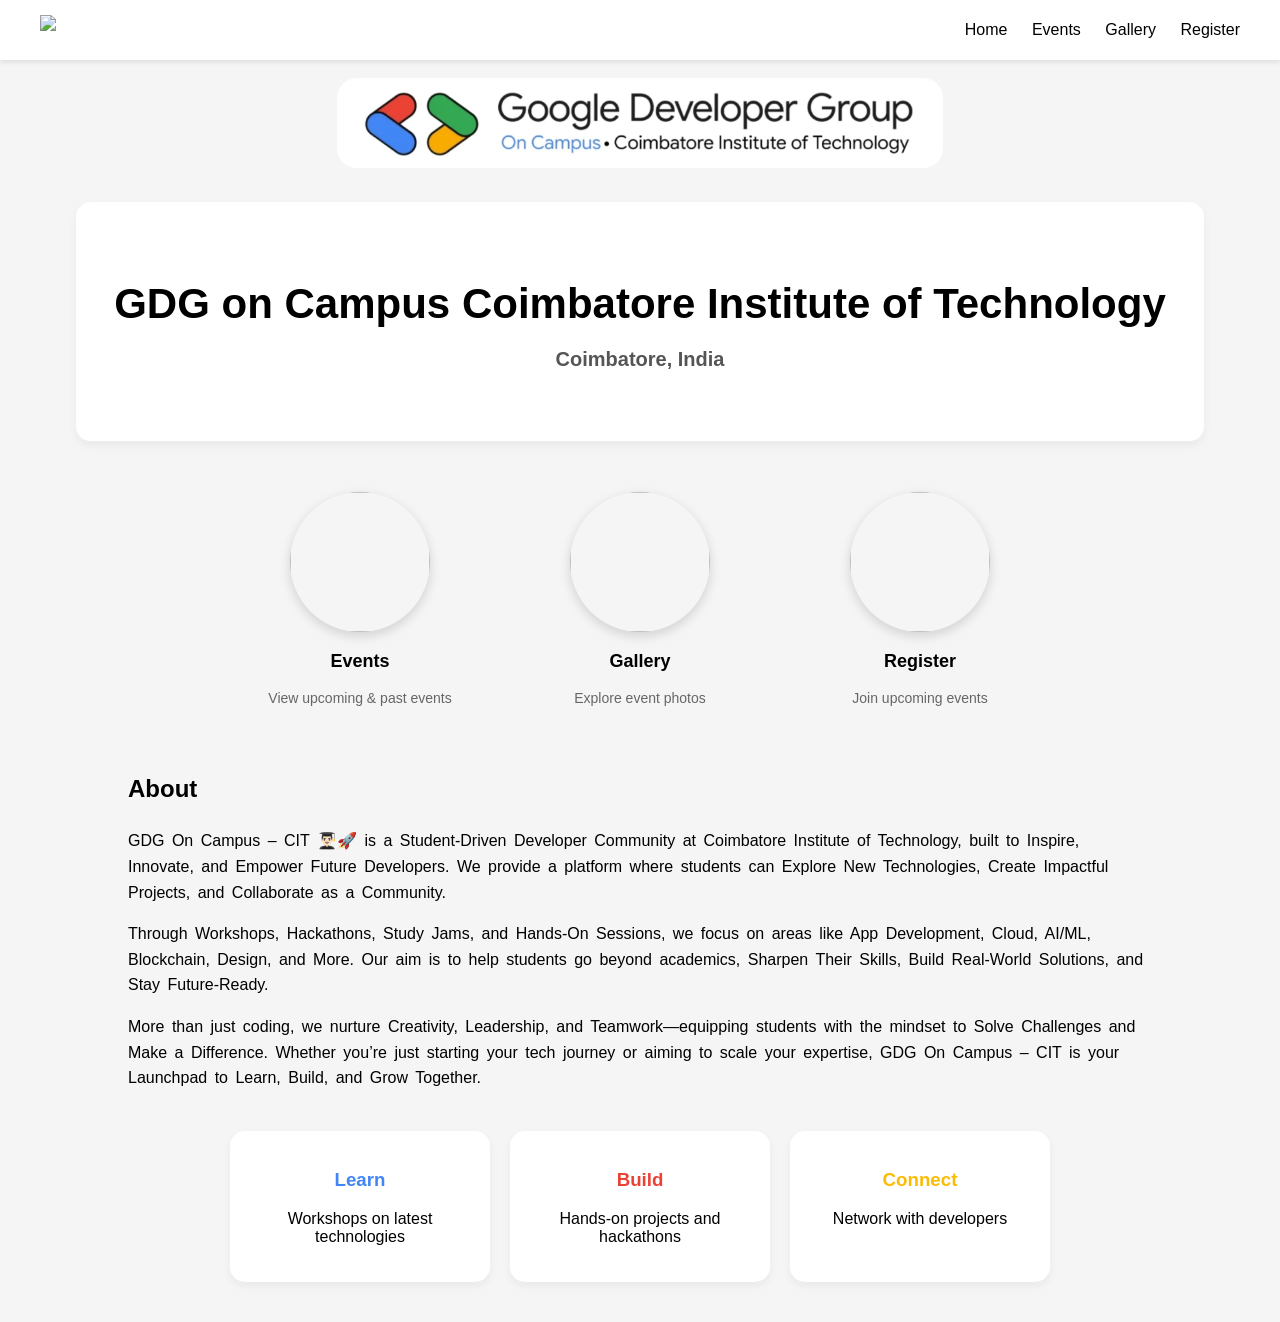
==== index.html @ 742a0129 "Add files via upload" ====
<!DOCTYPE html>
<html>
<head>
  <title>GDG On Campus CIT</title>
  <link rel="stylesheet" href="style.css">
  <link rel="icon" href="https://gdgmgm.vercel.app/logo.png">
</head>

<body>

<!-- NAVBAR -->
<div class="navbar">
  <img src="https://miro.medium.com/v2/resize:fit:1200/1*4YZ4tOc5oRs_Ksx-R_WFMw.png" height="30px">

  <div class="nav-links">
    <a href="index.html">Home</a>
    <a href="events.html">Events</a>
    <a href="gallery.html">Gallery</a>
    <a href="register.html">Register</a>
  </div>
</div>

<!-- HEADER -->
 <br>
 <center>
    <img src="image/gdg2.png" style="height: 90px; border-radius:20px;">
 </center>
<div class="header">
  <h1 id="he1">GDG on Campus Coimbatore Institute of Technology</h1>
  <p id="p1">Coimbatore, India</p>


</div>

<!-- SUBMENU SECTION -->
<div class="submenu">

  <a href="events.html" class="submenu-card">
    <img src="https://media.licdn.com/dms/image/v2/C4D12AQF1MDORJSI0zg/article-cover_image-shrink_600_2000/article-cover_image-shrink_600_2000/0/1573551014437?e=2147483647&v=beta&t=vu-0sBXzFVMQXgzaPoH-rDPoKZrakjqyfhxjhQLBL5M">
    <h3>Events</h3>
    <p>View upcoming & past events</p>
  </a>

  <a href="gallery.html" class="submenu-card">
    <img src="https://cdn.iconscout.com/icon/free/png-256/free-apple-photos-icon-svg-download-png-493155.png?f=webp">
    <h3>Gallery</h3>
    <p>Explore event photos</p>
  </a>

  <a href="register.html" class="submenu-card">
    <img src="https://cdn-icons-png.flaticon.com/512/2397/2397697.png">
    <h3>Register</h3>
    <p>Join upcoming events</p>
  </a>

</div>

<!-- ABOUT -->
<div class="section">
  <h2>About</h2>

  <p>
   GDG On Campus – CIT 👨🏻‍🎓🚀 is a Student-Driven Developer Community at Coimbatore Institute of Technology, built to Inspire, Innovate, and Empower Future Developers.
   We provide a platform where students can Explore New Technologies, Create Impactful Projects, and Collaborate as a Community.</p>

<p>Through Workshops, Hackathons, Study Jams, and Hands-On Sessions, we focus on areas like App Development, Cloud, AI/ML, Blockchain, Design, and More. Our aim is to help students go beyond academics, Sharpen Their Skills, Build Real-World Solutions, and Stay Future-Ready.</p>

<p>More than just coding, we nurture Creativity, Leadership, and Teamwork—equipping students with the mindset to Solve Challenges and Make a Difference. Whether you’re just starting your tech journey or aiming to scale your expertise, GDG On Campus – CIT is your Launchpad to Learn, Build, and Grow Together.</p>
  
</div>

<!-- FEATURES -->
<div class="cards">

  <div class="card">
    <h3 style="color:#4285F4;">Learn</h3>
    <p>Workshops on latest technologies</p>
  </div>

  <div class="card">
    <h3 style="color:#EA4335;">Build</h3>
    <p>Hands-on projects and hackathons</p>
  </div>

  <div class="card">
    <h3 style="color:#FBBC05;">Connect</h3>
    <p>Network with developers</p>
  </div>

</div>

</body>
</html>
---- style.css ----
body {
  margin: 0;
  font-family: Arial, sans-serif;
  background: #f5f5f5;
}

/* NAVBAR */
.navbar {
  display: flex;
  justify-content: space-between;
  align-items: center;
  padding: 15px 40px;
  background: white;
  box-shadow: 0 2px 5px rgba(0,0,0,0.1);
}

.logo {
  font-weight: bold;
  font-size: 20px;
  color: #4285F4;
}

.nav-links a {
  margin-left: 20px;
  text-decoration: none;
  color: black;
  font-weight: 500;
}

.nav-links a:hover {
  color: #4285F4;
}

/* HEADER */
.header {
  text-align: center;
  padding: 50px 20px;
  background: white;
  border-radius: 15px;
  width: 85%;
  margin: 30px auto;
  box-shadow: 0 4px 10px rgba(0,0,0,0.05);
  border-bottom: 1px solid #eee;
}

#he1 {
  font-size: 42px;
  margin-bottom: 10px;
}

#p1 {
  font-size: 20px;
  font-weight: bold;
  color: #555;
}

/* SUBMENU SECTION */
.submenu {
  display: flex;
  justify-content: center;
  gap: 60px;
  margin: 50px 0;
  flex-wrap: wrap;
}

/* SUBMENU CARD */
.submenu-card {
  text-decoration: none;
  color: black;
  text-align: center;
  width: 220px;
  transition: 0.3s;
}

/* IMAGE */
.submenu-card img {
  width: 140px;
  height: 140px;
  border-radius: 50%;
  object-fit: cover;
  box-shadow: 0 4px 12px rgba(0,0,0,0.15);
}

/* TEXT */
.submenu-card h3 {
  margin-top: 15px;
  font-size: 18px;
}

.submenu-card p {
  font-size: 14px;
  color: #666;
}

/* HOVER EFFECT */
.submenu-card:hover {
  transform: translateY(-5px);
}

/* ABOUT SECTION */
.section {
  width: 80%;
  margin: 40px auto;
  font-family: Arial, Helvetica, sans-serif;
  word-spacing: 3px;
  line-height: 1.6;
}

/* FEATURES */
.cards {
  display: flex;
  justify-content: center;
  flex-wrap: wrap;
  gap: 20px;
  margin: 40px 0;
}

.card {
  background: white;
  padding: 20px;
  width: 220px;
  text-align: center;
  border-radius: 15px;
  box-shadow: 0 4px 10px rgba(0,0,0,0.05);
  transition: 0.3s;
}

/* CARD HOVER */
.card:hover {
  transform: translateY(-5px);
}

/* EVENTS PAGE */
.events-container {
  width: 80%;
  margin: 40px auto;
}

/* DESCRIPTION */
.desc {
  color: #555;
  margin-bottom: 20px;
}

/* SEARCH BAR */
.search-bar input {
  width: 100%;
  padding: 10px;
  margin: 20px 0;
}

/* EVENT CARD */
.event-card {
  display: flex;
  background: white;
  padding: 20px;
  margin-bottom: 20px;
  border-radius: 10px;
  box-shadow: 0 4px 10px rgba(0,0,0,0.05);
}

/* IMAGE */
.event-card img {
  width: 100px;
  height: 100px;
  border-radius: 50%;
  object-fit: cover;
}

/* DETAILS */
.event-details {
  margin-left: 20px;
}

.date {
  font-size: 12px;
  color: #777;
}

/* BUTTON */
.event-details button {
  margin-top: 10px;
  padding: 8px 15px;
  background: #4285F4;
  color: white;
  border: none;
  cursor: pointer;
}

/* PAST EVENTS GRID */
.past-grid {
  display: grid;
  grid-template-columns: repeat(4, 1fr);
  gap: 30px;
  margin-top: 30px;
}

/* CARD */
.past-card {
  text-align: center;
}

/* IMAGE */
.past-card img {
  width: 140px;
  height: 140px;
  border-radius: 50%;
  object-fit: cover;
}

/* TEXT */
.past-card p {
  font-size: 12px;
  color: #777;
}

.past-card h4 {
  font-size: 14px;
}

/* MODAL BACKGROUND */
.modal {
  display: none;
  position: fixed;
  top: 0;
  left: 0;
  width: 100%;
  height: 100%;
  background: rgba(0,0,0,0.5);
  justify-content: center;
  align-items: center;
}

/* MODAL BOX */
.modal-content {
  background: white;
  padding: 30px;
  border-radius: 10px;
  width: 300px;
  text-align: center;
}

/* CLOSE BUTTON */
.close {
  float: right;
  cursor: pointer;
}

/* REGISTER BUTTON */
#register-btn {
  margin-top: 15px;
  padding: 10px;
  background: #4285F4;
  color: white;
  border: none;
  display: none;
}

/* MODAL BACKGROUND */
.modal {
  display: none;
  position: fixed;
  top: 0;
  left: 0;
  width: 100%;
  height: 100%;
  background: rgba(0,0,0,0.6);
  justify-content: center;
  align-items: center;
  overflow: auto;
}

/* MAIN BOX */
.modal-box {
  background: white;
  width: 70%;
  max-width: 900px;
  padding: 30px;
  border-radius: 10px;
  position: relative;
}

/* CLOSE */
.close {
  position: absolute;
  right: 20px;
  top: 20px;
  cursor: pointer;
  font-size: 20px;
}

/* TITLE */
.modal-box h1 {
  font-size: 28px;
}

/* LOCATION */
.location {
  color: #555;
  margin: 10px 0;
}

/* DATE BAR */
.date-bar {
  background: #eee;
  padding: 10px;
  margin: 20px 0;
  font-weight: bold;
}

/* TAGS */
.tags {
  margin: 10px 0;
}

.tags span {
  display: inline-block;
  border: 1px solid #ccc;
  padding: 5px 10px;
  margin: 5px;
  border-radius: 20px;
  font-size: 12px;
}

/* DESCRIPTION */
.modal-desc {
  margin-top: 20px;
  line-height: 1.6;
}

/* BUTTON */
#register-btn {
  margin-top: 20px;
  padding: 10px 20px;
  background: #4285F4;
  color: white;
  border: none;
  display: none;
}

/* GALLERY */

.gallery-container {
  padding: 30px;
}

.gallery-container h1 {
  margin-bottom: 20px;
}

.gallery-grid {
  display: grid;
  grid-template-columns: repeat(auto-fit, minmax(220px, 1fr));
  gap: 20px;
}

.gallery-card {
  cursor: pointer;
  text-align: center;
  transition: transform 0.3s ease;
}

.gallery-card img {
  width: 100%;
  border-radius: 12px;
  transition: transform 0.3s ease, box-shadow 0.3s ease;
}

/* 🔥 HOVER EFFECT */
.gallery-card:hover img {
  transform: scale(1.07);
  box-shadow: 0 10px 25px rgba(0,0,0,0.3);
}

.gallery-card p {
  margin-top: 10px;
  font-weight: bold;
}

/* MODAL */

.img-modal {
  display: none;
  position: fixed;
  top: 0;
  left: 0;
  width: 100%;
  height: 100%;
  background: rgba(0,0,0,0.85);
  justify-content: center;
  align-items: center;
  flex-direction: column;
  z-index: 1000;
}

.img-modal img {
  max-width: 85%;
  max-height: 70%;
  border-radius: 12px;
}

.img-modal p {
  color: white;
  margin-top: 15px;
  font-size: 18px;
  text-align: center;
}

.img-modal .close {
  position: absolute;
  top: 20px;
  right: 30px;
  color: white;
  font-size: 28px;
  cursor: pointer;
}

#he2{

  text-align: center;
  padding:20px;
  background: white;
  border-radius: 15px;
  margin: 30px auto;
  box-shadow: 0 4px 10px rgba(0,0,0,0.05);
  border-bottom: 1px solid #eee;

}

/* REGISTER PAGE */

.register-container {
  max-width: 500px;
  margin: 60px auto;
  background: #A1CAFF;
  padding: 30px;
  border-radius: 15px;
  box-shadow: 0 10px 25px rgba(0,0,0,0.4);
}

.register-container h1 {
  text-align: center;
  margin-bottom: 25px;
}

.register-form input,
.register-form select {
  width: 100%;
  padding: 12px;
  margin-bottom: 15px;
  border: none;
  border-radius: 8px;
  outline: none;
  background: #A1CAFF;
  color: white;
  font-size: 14px;
}

.register-form button {
  width: 100%;
  padding: 12px;
  border: none;
  border-radius: 8px;
  background: #4285F4;
  color: white;
  font-size: 16px;
  cursor: pointer;
  transition: 0.3s;
}

.register-form button:hover {
  background: #3367d6;
}

.success-msg {
  text-align: center;
  color: #00ff9c;
  margin-top: 15px;
  display: none;
}

/* REGISTER PAGE */

.register-container {
  max-width: 500px;
  margin: 60px auto;
  background: #A1CAFF;
  padding: 30px;
  border-radius: 15px;
  box-shadow: 0 10px 25px rgba(0,0,0,0.4);
}

.register-container h1 {
  text-align: center;
  margin-bottom: 25px;
}

.register-form input,
.register-form select {
  width: 100%;
  padding: 12px;
  margin-bottom: 15px;
  border: none;
  border-radius: 8px;
  outline: none;
  background: #A1CAFF;
  color: white;
  font-size: 14px;
}

.register-form button {
  width: 100%;
  padding: 12px;
  border: none;
  border-radius: 8px;
  background: #4285F4;
  color: white;
  font-size: 16px;
  cursor: pointer;
  transition: 0.3s;
}

.register-form button:hover {
  background: #3367d6;
}

.success-msg {
  text-align: center;
  color: #0e1235;
  margin-top: 15px;
  display: none;
}

#he3{
    text-align: center;
  padding:20px;
  background: white;
  border-radius: 15px;
  margin: 30px auto;
  box-shadow: 0 4px 10px rgba(0,0,0,0.05);
  border-bottom: 1px solid #eee;

}
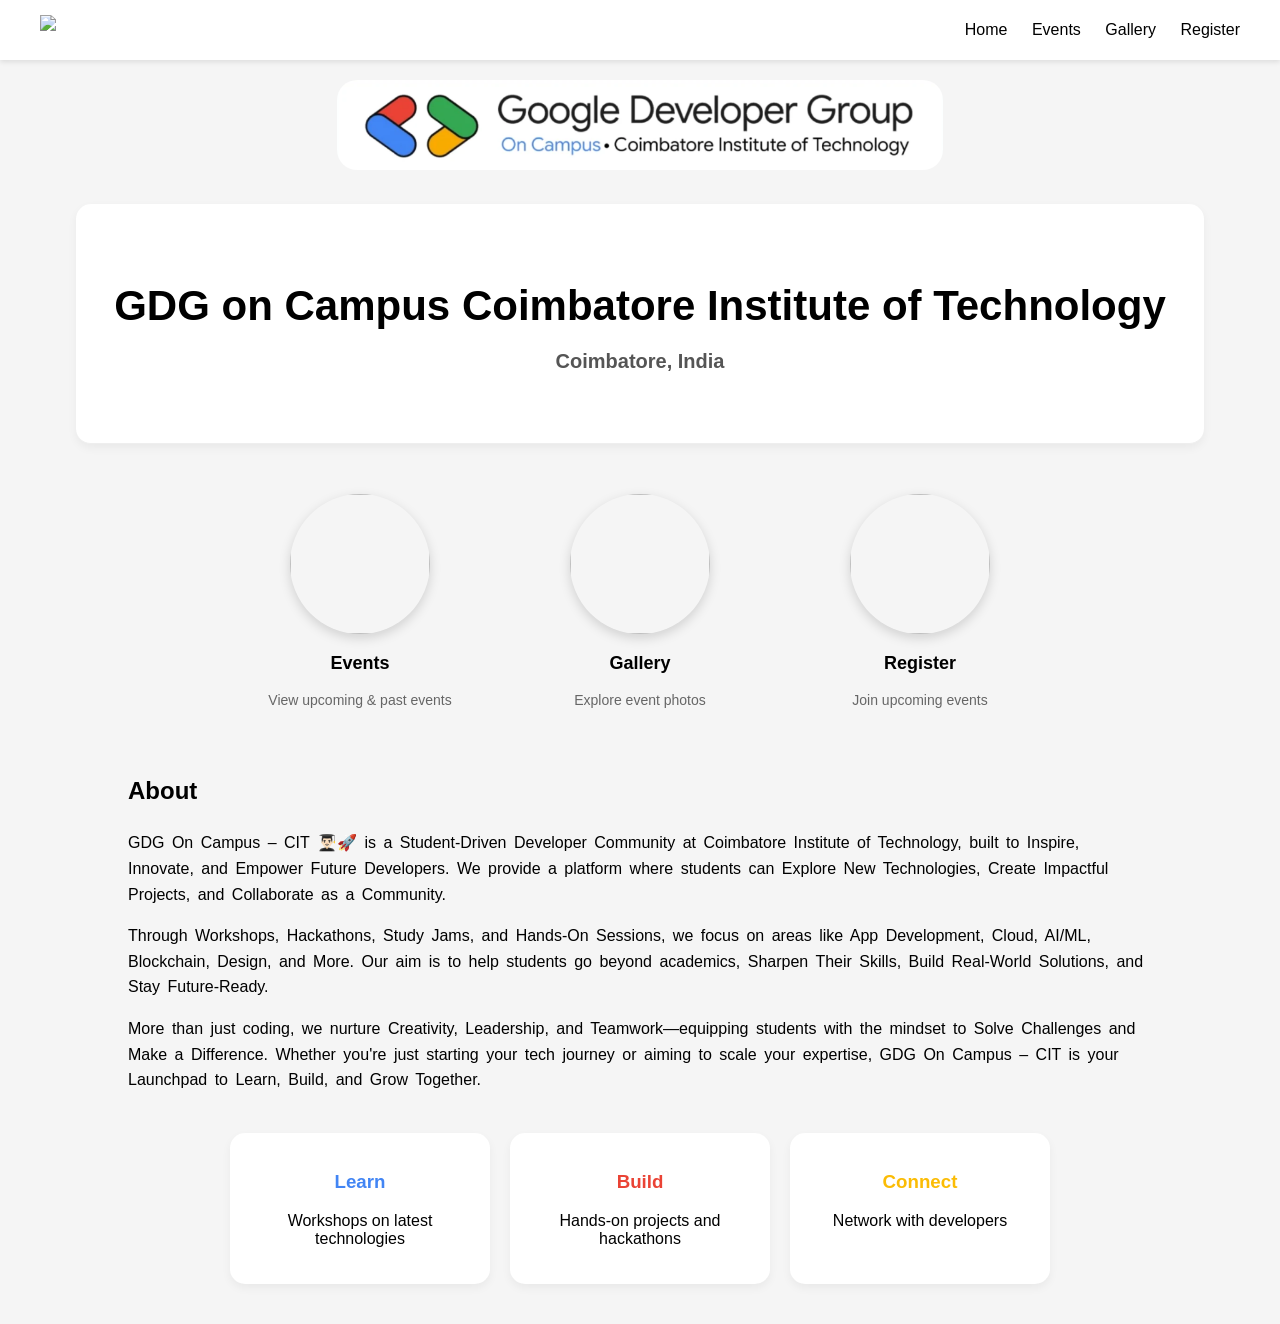
==== commit b59f527d: "Add files via upload" ====
--- a/index.html
+++ b/index.html
@@ -1,93 +1,80 @@
-<!DOCTYPE html>
-<html>
-<head>
-  <title>GDG On Campus CIT</title>
-  <link rel="stylesheet" href="style.css">
-  <link rel="icon" href="https://gdgmgm.vercel.app/logo.png">
-</head>
-
-<body>
-
-<!-- NAVBAR -->
-<div class="navbar">
-  <img src="https://miro.medium.com/v2/resize:fit:1200/1*4YZ4tOc5oRs_Ksx-R_WFMw.png" height="30px">
-
-  <div class="nav-links">
-    <a href="index.html">Home</a>
-    <a href="events.html">Events</a>
-    <a href="gallery.html">Gallery</a>
-    <a href="register.html">Register</a>
-  </div>
-</div>
-
-<!-- HEADER -->
- <br>
- <center>
-    <img src="image/gdg2.png" style="height: 90px; border-radius:20px;">
- </center>
-<div class="header">
-  <h1 id="he1">GDG on Campus Coimbatore Institute of Technology</h1>
-  <p id="p1">Coimbatore, India</p>
-
-
-</div>
-
-<!-- SUBMENU SECTION -->
-<div class="submenu">
-
-  <a href="events.html" class="submenu-card">
-    <img src="https://media.licdn.com/dms/image/v2/C4D12AQF1MDORJSI0zg/article-cover_image-shrink_600_2000/article-cover_image-shrink_600_2000/0/1573551014437?e=2147483647&v=beta&t=vu-0sBXzFVMQXgzaPoH-rDPoKZrakjqyfhxjhQLBL5M">
-    <h3>Events</h3>
-    <p>View upcoming & past events</p>
-  </a>
-
-  <a href="gallery.html" class="submenu-card">
-    <img src="https://cdn.iconscout.com/icon/free/png-256/free-apple-photos-icon-svg-download-png-493155.png?f=webp">
-    <h3>Gallery</h3>
-    <p>Explore event photos</p>
-  </a>
-
-  <a href="register.html" class="submenu-card">
-    <img src="https://cdn-icons-png.flaticon.com/512/2397/2397697.png">
-    <h3>Register</h3>
-    <p>Join upcoming events</p>
-  </a>
-
-</div>
-
-<!-- ABOUT -->
-<div class="section">
-  <h2>About</h2>
-
-  <p>
-   GDG On Campus – CIT 👨🏻‍🎓🚀 is a Student-Driven Developer Community at Coimbatore Institute of Technology, built to Inspire, Innovate, and Empower Future Developers.
-   We provide a platform where students can Explore New Technologies, Create Impactful Projects, and Collaborate as a Community.</p>
-
-<p>Through Workshops, Hackathons, Study Jams, and Hands-On Sessions, we focus on areas like App Development, Cloud, AI/ML, Blockchain, Design, and More. Our aim is to help students go beyond academics, Sharpen Their Skills, Build Real-World Solutions, and Stay Future-Ready.</p>
-
-<p>More than just coding, we nurture Creativity, Leadership, and Teamwork—equipping students with the mindset to Solve Challenges and Make a Difference. Whether you’re just starting your tech journey or aiming to scale your expertise, GDG On Campus – CIT is your Launchpad to Learn, Build, and Grow Together.</p>
-  
-</div>
-
-<!-- FEATURES -->
-<div class="cards">
-
-  <div class="card">
-    <h3 style="color:#4285F4;">Learn</h3>
-    <p>Workshops on latest technologies</p>
-  </div>
-
-  <div class="card">
-    <h3 style="color:#EA4335;">Build</h3>
-    <p>Hands-on projects and hackathons</p>
-  </div>
-
-  <div class="card">
-    <h3 style="color:#FBBC05;">Connect</h3>
-    <p>Network with developers</p>
-  </div>
-
-</div>
-
-</body>
-</html>+<!DOCTYPE html>
+<html>
+<head>
+  <title>GDG On Campus CIT</title>
+  <link rel="stylesheet" href="style.css">
+  <meta name="viewport" content="width=device-width, initial-scale=1.0">
+  <link rel="icon" href="https://gdgmgm.vercel.app/logo.png">
+</head>
+
+<body>
+
+<div class="navbar">
+  <img src="https://miro.medium.com/v2/resize:fit:1200/1*4YZ4tOc5oRs_Ksx-R_WFMw.png" height="30px">
+  <div class="nav-links">
+    <a href="index.html">Home</a>
+    <a href="events.html">Events</a>
+    <a href="gallery.html">Gallery</a>
+    <a href="register.html">Register</a>
+  </div>
+</div>
+
+<div style="text-align:center; margin-top:20px;">
+  <img src="image/gdg2.png" style="height: 90px; border-radius:20px;">
+</div>
+
+<div class="header">
+  <h1 id="he1">GDG on Campus Coimbatore Institute of Technology</h1>
+  <p id="p1">Coimbatore, India</p>
+</div>
+
+<div class="submenu">
+
+  <a href="events.html" class="submenu-card">
+    <img src="https://media.licdn.com/dms/image/v2/C4D12AQF1MDORJSI0zg/article-cover_image-shrink_600_2000/article-cover_image-shrink_600_2000/0/1573551014437?e=2147483647&v=beta&t=vu-0sBXzFVMQXgzaPoH-rDPoKZrakjqyfhxjhQLBL5M">
+    <h3>Events</h3>
+    <p>View upcoming & past events</p>
+  </a>
+
+  <a href="gallery.html" class="submenu-card">
+    <img src="https://cdn.iconscout.com/icon/free/png-256/free-apple-photos-icon-svg-download-png-493155.png?f=webp">
+    <h3>Gallery</h3>
+    <p>Explore event photos</p>
+  </a>
+
+  <a href="register.html" class="submenu-card">
+    <img src="https://cdn-icons-png.flaticon.com/512/2397/2397697.png">
+    <h3>Register</h3>
+    <p>Join upcoming events</p>
+  </a>
+
+</div>
+
+<div class="section">
+  <h2>About</h2>
+  <p>GDG On Campus – CIT 👨🏻‍🎓🚀 is a Student-Driven Developer Community at Coimbatore Institute of Technology, built to Inspire, Innovate, and Empower Future Developers. We provide a platform where students can Explore New Technologies, Create Impactful Projects, and Collaborate as a Community.</p>
+  <p>Through Workshops, Hackathons, Study Jams, and Hands-On Sessions, we focus on areas like App Development, Cloud, AI/ML, Blockchain, Design, and More. Our aim is to help students go beyond academics, Sharpen Their Skills, Build Real-World Solutions, and Stay Future-Ready.</p>
+  <p>More than just coding, we nurture Creativity, Leadership, and Teamwork—equipping students with the mindset to Solve Challenges and Make a Difference. Whether you're just starting your tech journey or aiming to scale your expertise, GDG On Campus – CIT is your Launchpad to Learn, Build, and Grow Together.</p>
+</div>
+
+<div class="cards">
+
+  <div class="card">
+    <h3 style="color:#4285F4;">Learn</h3>
+    <p>Workshops on latest technologies</p>
+  </div>
+
+  <div class="card">
+    <h3 style="color:#EA4335;">Build</h3>
+    <p>Hands-on projects and hackathons</p>
+  </div>
+
+  <div class="card">
+    <h3 style="color:#FBBC05;">Connect</h3>
+    <p>Network with developers</p>
+  </div>
+
+</div>
+
+</body>
+</html>
--- a/style.css
+++ b/style.css
@@ -1,543 +1,405 @@
-body {
-  margin: 0;
-  font-family: Arial, sans-serif;
-  background: #f5f5f5;
-}
-
-/* NAVBAR */
-.navbar {
-  display: flex;
-  justify-content: space-between;
-  align-items: center;
-  padding: 15px 40px;
-  background: white;
-  box-shadow: 0 2px 5px rgba(0,0,0,0.1);
-}
-
-.logo {
-  font-weight: bold;
-  font-size: 20px;
-  color: #4285F4;
-}
-
-.nav-links a {
-  margin-left: 20px;
-  text-decoration: none;
-  color: black;
-  font-weight: 500;
-}
-
-.nav-links a:hover {
-  color: #4285F4;
-}
-
-/* HEADER */
-.header {
-  text-align: center;
-  padding: 50px 20px;
-  background: white;
-  border-radius: 15px;
-  width: 85%;
-  margin: 30px auto;
-  box-shadow: 0 4px 10px rgba(0,0,0,0.05);
-  border-bottom: 1px solid #eee;
-}
-
-#he1 {
-  font-size: 42px;
-  margin-bottom: 10px;
-}
-
-#p1 {
-  font-size: 20px;
-  font-weight: bold;
-  color: #555;
-}
-
-/* SUBMENU SECTION */
-.submenu {
-  display: flex;
-  justify-content: center;
-  gap: 60px;
-  margin: 50px 0;
-  flex-wrap: wrap;
-}
-
-/* SUBMENU CARD */
-.submenu-card {
-  text-decoration: none;
-  color: black;
-  text-align: center;
-  width: 220px;
-  transition: 0.3s;
-}
-
-/* IMAGE */
-.submenu-card img {
-  width: 140px;
-  height: 140px;
-  border-radius: 50%;
-  object-fit: cover;
-  box-shadow: 0 4px 12px rgba(0,0,0,0.15);
-}
-
-/* TEXT */
-.submenu-card h3 {
-  margin-top: 15px;
-  font-size: 18px;
-}
-
-.submenu-card p {
-  font-size: 14px;
-  color: #666;
-}
-
-/* HOVER EFFECT */
-.submenu-card:hover {
-  transform: translateY(-5px);
-}
-
-/* ABOUT SECTION */
-.section {
-  width: 80%;
-  margin: 40px auto;
-  font-family: Arial, Helvetica, sans-serif;
-  word-spacing: 3px;
-  line-height: 1.6;
-}
-
-/* FEATURES */
-.cards {
-  display: flex;
-  justify-content: center;
-  flex-wrap: wrap;
-  gap: 20px;
-  margin: 40px 0;
-}
-
-.card {
-  background: white;
-  padding: 20px;
-  width: 220px;
-  text-align: center;
-  border-radius: 15px;
-  box-shadow: 0 4px 10px rgba(0,0,0,0.05);
-  transition: 0.3s;
-}
-
-/* CARD HOVER */
-.card:hover {
-  transform: translateY(-5px);
-}
-
-/* EVENTS PAGE */
-.events-container {
-  width: 80%;
-  margin: 40px auto;
-}
-
-/* DESCRIPTION */
-.desc {
-  color: #555;
-  margin-bottom: 20px;
-}
-
-/* SEARCH BAR */
-.search-bar input {
-  width: 100%;
-  padding: 10px;
-  margin: 20px 0;
-}
-
-/* EVENT CARD */
-.event-card {
-  display: flex;
-  background: white;
-  padding: 20px;
-  margin-bottom: 20px;
-  border-radius: 10px;
-  box-shadow: 0 4px 10px rgba(0,0,0,0.05);
-}
-
-/* IMAGE */
-.event-card img {
-  width: 100px;
-  height: 100px;
-  border-radius: 50%;
-  object-fit: cover;
-}
-
-/* DETAILS */
-.event-details {
-  margin-left: 20px;
-}
-
-.date {
-  font-size: 12px;
-  color: #777;
-}
-
-/* BUTTON */
-.event-details button {
-  margin-top: 10px;
-  padding: 8px 15px;
-  background: #4285F4;
-  color: white;
-  border: none;
-  cursor: pointer;
-}
-
-/* PAST EVENTS GRID */
-.past-grid {
-  display: grid;
-  grid-template-columns: repeat(4, 1fr);
-  gap: 30px;
-  margin-top: 30px;
-}
-
-/* CARD */
-.past-card {
-  text-align: center;
-}
-
-/* IMAGE */
-.past-card img {
-  width: 140px;
-  height: 140px;
-  border-radius: 50%;
-  object-fit: cover;
-}
-
-/* TEXT */
-.past-card p {
-  font-size: 12px;
-  color: #777;
-}
-
-.past-card h4 {
-  font-size: 14px;
-}
-
-/* MODAL BACKGROUND */
-.modal {
-  display: none;
-  position: fixed;
-  top: 0;
-  left: 0;
-  width: 100%;
-  height: 100%;
-  background: rgba(0,0,0,0.5);
-  justify-content: center;
-  align-items: center;
-}
-
-/* MODAL BOX */
-.modal-content {
-  background: white;
-  padding: 30px;
-  border-radius: 10px;
-  width: 300px;
-  text-align: center;
-}
-
-/* CLOSE BUTTON */
-.close {
-  float: right;
-  cursor: pointer;
-}
-
-/* REGISTER BUTTON */
-#register-btn {
-  margin-top: 15px;
-  padding: 10px;
-  background: #4285F4;
-  color: white;
-  border: none;
-  display: none;
-}
-
-/* MODAL BACKGROUND */
-.modal {
-  display: none;
-  position: fixed;
-  top: 0;
-  left: 0;
-  width: 100%;
-  height: 100%;
-  background: rgba(0,0,0,0.6);
-  justify-content: center;
-  align-items: center;
-  overflow: auto;
-}
-
-/* MAIN BOX */
-.modal-box {
-  background: white;
-  width: 70%;
-  max-width: 900px;
-  padding: 30px;
-  border-radius: 10px;
-  position: relative;
-}
-
-/* CLOSE */
-.close {
-  position: absolute;
-  right: 20px;
-  top: 20px;
-  cursor: pointer;
-  font-size: 20px;
-}
-
-/* TITLE */
-.modal-box h1 {
-  font-size: 28px;
-}
-
-/* LOCATION */
-.location {
-  color: #555;
-  margin: 10px 0;
-}
-
-/* DATE BAR */
-.date-bar {
-  background: #eee;
-  padding: 10px;
-  margin: 20px 0;
-  font-weight: bold;
-}
-
-/* TAGS */
-.tags {
-  margin: 10px 0;
-}
-
-.tags span {
-  display: inline-block;
-  border: 1px solid #ccc;
-  padding: 5px 10px;
-  margin: 5px;
-  border-radius: 20px;
-  font-size: 12px;
-}
-
-/* DESCRIPTION */
-.modal-desc {
-  margin-top: 20px;
-  line-height: 1.6;
-}
-
-/* BUTTON */
-#register-btn {
-  margin-top: 20px;
-  padding: 10px 20px;
-  background: #4285F4;
-  color: white;
-  border: none;
-  display: none;
-}
-
-/* GALLERY */
-
-.gallery-container {
-  padding: 30px;
-}
-
-.gallery-container h1 {
-  margin-bottom: 20px;
-}
-
-.gallery-grid {
-  display: grid;
-  grid-template-columns: repeat(auto-fit, minmax(220px, 1fr));
-  gap: 20px;
-}
-
-.gallery-card {
-  cursor: pointer;
-  text-align: center;
-  transition: transform 0.3s ease;
-}
-
-.gallery-card img {
-  width: 100%;
-  border-radius: 12px;
-  transition: transform 0.3s ease, box-shadow 0.3s ease;
-}
-
-/* 🔥 HOVER EFFECT */
-.gallery-card:hover img {
-  transform: scale(1.07);
-  box-shadow: 0 10px 25px rgba(0,0,0,0.3);
-}
-
-.gallery-card p {
-  margin-top: 10px;
-  font-weight: bold;
-}
-
-/* MODAL */
-
-.img-modal {
-  display: none;
-  position: fixed;
-  top: 0;
-  left: 0;
-  width: 100%;
-  height: 100%;
-  background: rgba(0,0,0,0.85);
-  justify-content: center;
-  align-items: center;
-  flex-direction: column;
-  z-index: 1000;
-}
-
-.img-modal img {
-  max-width: 85%;
-  max-height: 70%;
-  border-radius: 12px;
-}
-
-.img-modal p {
-  color: white;
-  margin-top: 15px;
-  font-size: 18px;
-  text-align: center;
-}
-
-.img-modal .close {
-  position: absolute;
-  top: 20px;
-  right: 30px;
-  color: white;
-  font-size: 28px;
-  cursor: pointer;
-}
-
-#he2{
-
-  text-align: center;
-  padding:20px;
-  background: white;
-  border-radius: 15px;
-  margin: 30px auto;
-  box-shadow: 0 4px 10px rgba(0,0,0,0.05);
-  border-bottom: 1px solid #eee;
-
-}
-
-/* REGISTER PAGE */
-
-.register-container {
-  max-width: 500px;
-  margin: 60px auto;
-  background: #A1CAFF;
-  padding: 30px;
-  border-radius: 15px;
-  box-shadow: 0 10px 25px rgba(0,0,0,0.4);
-}
-
-.register-container h1 {
-  text-align: center;
-  margin-bottom: 25px;
-}
-
-.register-form input,
-.register-form select {
-  width: 100%;
-  padding: 12px;
-  margin-bottom: 15px;
-  border: none;
-  border-radius: 8px;
-  outline: none;
-  background: #A1CAFF;
-  color: white;
-  font-size: 14px;
-}
-
-.register-form button {
-  width: 100%;
-  padding: 12px;
-  border: none;
-  border-radius: 8px;
-  background: #4285F4;
-  color: white;
-  font-size: 16px;
-  cursor: pointer;
-  transition: 0.3s;
-}
-
-.register-form button:hover {
-  background: #3367d6;
-}
-
-.success-msg {
-  text-align: center;
-  color: #00ff9c;
-  margin-top: 15px;
-  display: none;
-}
-
-/* REGISTER PAGE */
-
-.register-container {
-  max-width: 500px;
-  margin: 60px auto;
-  background: #A1CAFF;
-  padding: 30px;
-  border-radius: 15px;
-  box-shadow: 0 10px 25px rgba(0,0,0,0.4);
-}
-
-.register-container h1 {
-  text-align: center;
-  margin-bottom: 25px;
-}
-
-.register-form input,
-.register-form select {
-  width: 100%;
-  padding: 12px;
-  margin-bottom: 15px;
-  border: none;
-  border-radius: 8px;
-  outline: none;
-  background: #A1CAFF;
-  color: white;
-  font-size: 14px;
-}
-
-.register-form button {
-  width: 100%;
-  padding: 12px;
-  border: none;
-  border-radius: 8px;
-  background: #4285F4;
-  color: white;
-  font-size: 16px;
-  cursor: pointer;
-  transition: 0.3s;
-}
-
-.register-form button:hover {
-  background: #3367d6;
-}
-
-.success-msg {
-  text-align: center;
-  color: #0e1235;
-  margin-top: 15px;
-  display: none;
-}
-
-#he3{
-    text-align: center;
-  padding:20px;
-  background: white;
-  border-radius: 15px;
-  margin: 30px auto;
-  box-shadow: 0 4px 10px rgba(0,0,0,0.05);
-  border-bottom: 1px solid #eee;
-
-}+body {
+  margin: 0;
+  font-family: Arial, sans-serif;
+  background: #f5f5f5;
+}
+
+/* NAVBAR */
+.navbar {
+  display: flex;
+  justify-content: space-between;
+  align-items: center;
+  padding: 15px 40px;
+  background: white;
+  box-shadow: 0 2px 5px rgba(0,0,0,0.1);
+}
+
+.nav-links a {
+  margin-left: 20px;
+  text-decoration: none;
+  color: black;
+  font-weight: 500;
+}
+
+.nav-links a:hover {
+  color: #4285F4;
+}
+
+/* HEADER */
+.header {
+  text-align: center;
+  padding: 50px 20px;
+  background: white;
+  border-radius: 15px;
+  width: 85%;
+  margin: 30px auto;
+  box-shadow: 0 4px 10px rgba(0,0,0,0.05);
+  border-bottom: 1px solid #eee;
+}
+
+#he1 {
+  font-size: 42px;
+  margin-bottom: 10px;
+}
+
+#p1 {
+  font-size: 20px;
+  font-weight: bold;
+  color: #555;
+}
+
+/* SUBMENU SECTION */
+.submenu {
+  display: flex;
+  justify-content: center;
+  gap: 60px;
+  margin: 50px 0;
+  flex-wrap: wrap;
+}
+
+.submenu-card {
+  text-decoration: none;
+  color: black;
+  text-align: center;
+  width: 220px;
+  transition: 0.3s;
+}
+
+.submenu-card img {
+  width: 140px;
+  height: 140px;
+  border-radius: 50%;
+  object-fit: cover;
+  box-shadow: 0 4px 12px rgba(0,0,0,0.15);
+}
+
+.submenu-card h3 {
+  margin-top: 15px;
+  font-size: 18px;
+}
+
+.submenu-card p {
+  font-size: 14px;
+  color: #666;
+}
+
+.submenu-card:hover {
+  transform: translateY(-5px);
+}
+
+/* ABOUT SECTION */
+.section {
+  width: 80%;
+  margin: 40px auto;
+  font-family: Arial, Helvetica, sans-serif;
+  word-spacing: 3px;
+  line-height: 1.6;
+}
+
+/* FEATURE CARDS */
+.cards {
+  display: flex;
+  justify-content: center;
+  flex-wrap: wrap;
+  gap: 20px;
+  margin: 40px 0;
+}
+
+.card {
+  background: white;
+  padding: 20px;
+  width: 220px;
+  text-align: center;
+  border-radius: 15px;
+  box-shadow: 0 4px 10px rgba(0,0,0,0.05);
+  transition: 0.3s;
+}
+
+.card:hover {
+  transform: translateY(-5px);
+}
+
+/* EVENTS PAGE */
+.events-container {
+  width: 80%;
+  margin: 40px auto;
+}
+
+.event-card {
+  display: flex;
+  background: white;
+  padding: 20px;
+  margin-bottom: 20px;
+  border-radius: 10px;
+  box-shadow: 0 4px 10px rgba(0,0,0,0.05);
+}
+
+.event-card img {
+  width: 100px;
+  height: 100px;
+  border-radius: 50%;
+  object-fit: cover;
+}
+
+.event-details {
+  margin-left: 20px;
+}
+
+.date {
+  font-size: 12px;
+  color: #777;
+}
+
+.event-details button {
+  margin-top: 10px;
+  padding: 8px 15px;
+  background: #4285F4;
+  color: white;
+  border: none;
+  cursor: pointer;
+}
+
+/* PAST EVENTS GRID */
+.past-grid {
+  display: grid;
+  grid-template-columns: repeat(4, 1fr);
+  gap: 30px;
+  margin-top: 30px;
+}
+
+.past-card {
+  text-align: center;
+  cursor: pointer;
+}
+
+.past-card img {
+  width: 140px;
+  height: 140px;
+  border-radius: 50%;
+  object-fit: cover;
+}
+
+.past-card p {
+  font-size: 12px;
+  color: #777;
+}
+
+.past-card h4 {
+  font-size: 14px;
+}
+
+/* MODAL */
+.modal {
+  display: none;
+  position: fixed;
+  top: 0;
+  left: 0;
+  width: 100%;
+  height: 100%;
+  background: rgba(0,0,0,0.6);
+  justify-content: center;
+  align-items: center;
+  overflow: auto;
+}
+
+.modal-box {
+  background: white;
+  width: 70%;
+  max-width: 900px;
+  padding: 30px;
+  border-radius: 10px;
+  position: relative;
+}
+
+.close {
+  position: absolute;
+  right: 20px;
+  top: 20px;
+  cursor: pointer;
+  font-size: 20px;
+}
+
+.location {
+  color: #555;
+  margin: 10px 0;
+}
+
+.date-bar {
+  background: #eee;
+  padding: 10px;
+  margin: 20px 0;
+  font-weight: bold;
+}
+
+.tags {
+  margin: 10px 0;
+}
+
+.tags span {
+  display: inline-block;
+  border: 1px solid #ccc;
+  padding: 5px 10px;
+  margin: 5px;
+  border-radius: 20px;
+  font-size: 12px;
+}
+
+.modal-desc {
+  margin-top: 20px;
+  line-height: 1.6;
+}
+
+#register-btn {
+  margin-top: 20px;
+  padding: 10px 20px;
+  background: #4285F4;
+  color: white;
+  border: none;
+  display: none;
+  cursor: pointer;
+}
+
+/* GALLERY PAGE */
+.gallery-container {
+  padding: 30px;
+}
+
+.gallery-grid {
+  display: grid;
+  grid-template-columns: repeat(auto-fit, minmax(220px, 1fr));
+  gap: 20px;
+}
+
+.gallery-card {
+  cursor: pointer;
+  text-align: center;
+  transition: transform 0.3s ease;
+}
+
+.gallery-card img {
+  width: 100%;
+  border-radius: 12px;
+  transition: transform 0.3s ease, box-shadow 0.3s ease;
+}
+
+.gallery-card:hover img {
+  transform: scale(1.07);
+  box-shadow: 0 10px 25px rgba(0,0,0,0.3);
+}
+
+.gallery-card p {
+  margin-top: 10px;
+  font-weight: bold;
+}
+
+/* IMAGE MODAL (GALLERY) */
+.img-modal {
+  display: none;
+  position: fixed;
+  top: 0;
+  left: 0;
+  width: 100%;
+  height: 100%;
+  background: rgba(0,0,0,0.85);
+  justify-content: center;
+  align-items: center;
+  flex-direction: column;
+  z-index: 1000;
+}
+
+.img-modal img {
+  max-width: 85%;
+  max-height: 70%;
+  border-radius: 12px;
+}
+
+.img-modal p {
+  color: white;
+  margin-top: 15px;
+  font-size: 18px;
+  text-align: center;
+}
+
+.img-modal .close {
+  position: absolute;
+  top: 20px;
+  right: 30px;
+  color: white;
+  font-size: 28px;
+  cursor: pointer;
+}
+
+/* GALLERY PAGE HEADING */
+#he2 {
+  text-align: center;
+  padding: 20px;
+  background: white;
+  border-radius: 15px;
+  margin: 30px auto;
+  box-shadow: 0 4px 10px rgba(0,0,0,0.05);
+  border-bottom: 1px solid #eee;
+}
+
+/* REGISTER PAGE */
+.register-wrapper {
+  display: flex;
+  justify-content: center;
+  padding: 40px 20px;
+}
+
+.register-box {
+  background: #A1CAFF;
+  padding: 30px;
+  border-radius: 15px;
+  box-shadow: 0 10px 25px rgba(0,0,0,0.4);
+  width: 100%;
+  max-width: 500px;
+}
+
+.register-form input,
+.register-form select {
+  width: 100%;
+  padding: 12px;
+  margin-bottom: 15px;
+  border: none;
+  border-radius: 8px;
+  outline: none;
+  background: white;
+  color: #333;
+  font-size: 14px;
+  box-sizing: border-box;
+}
+
+.register-form button {
+  width: 100%;
+  padding: 12px;
+  border: none;
+  border-radius: 8px;
+  background: #4285F4;
+  color: white;
+  font-size: 16px;
+  cursor: pointer;
+  transition: 0.3s;
+}
+
+.register-form button:hover {
+  background: #3367d6;
+}
+
+.success-msg {
+  text-align: center;
+  color: #0e1235;
+  margin-top: 15px;
+  display: none;
+}
+
+/* REGISTER PAGE HEADING */
+#he3 {
+  text-align: center;
+  padding: 20px;
+  background: white;
+  border-radius: 15px;
+  margin: 30px auto;
+  box-shadow: 0 4px 10px rgba(0,0,0,0.05);
+  border-bottom: 1px solid #eee;
+}
